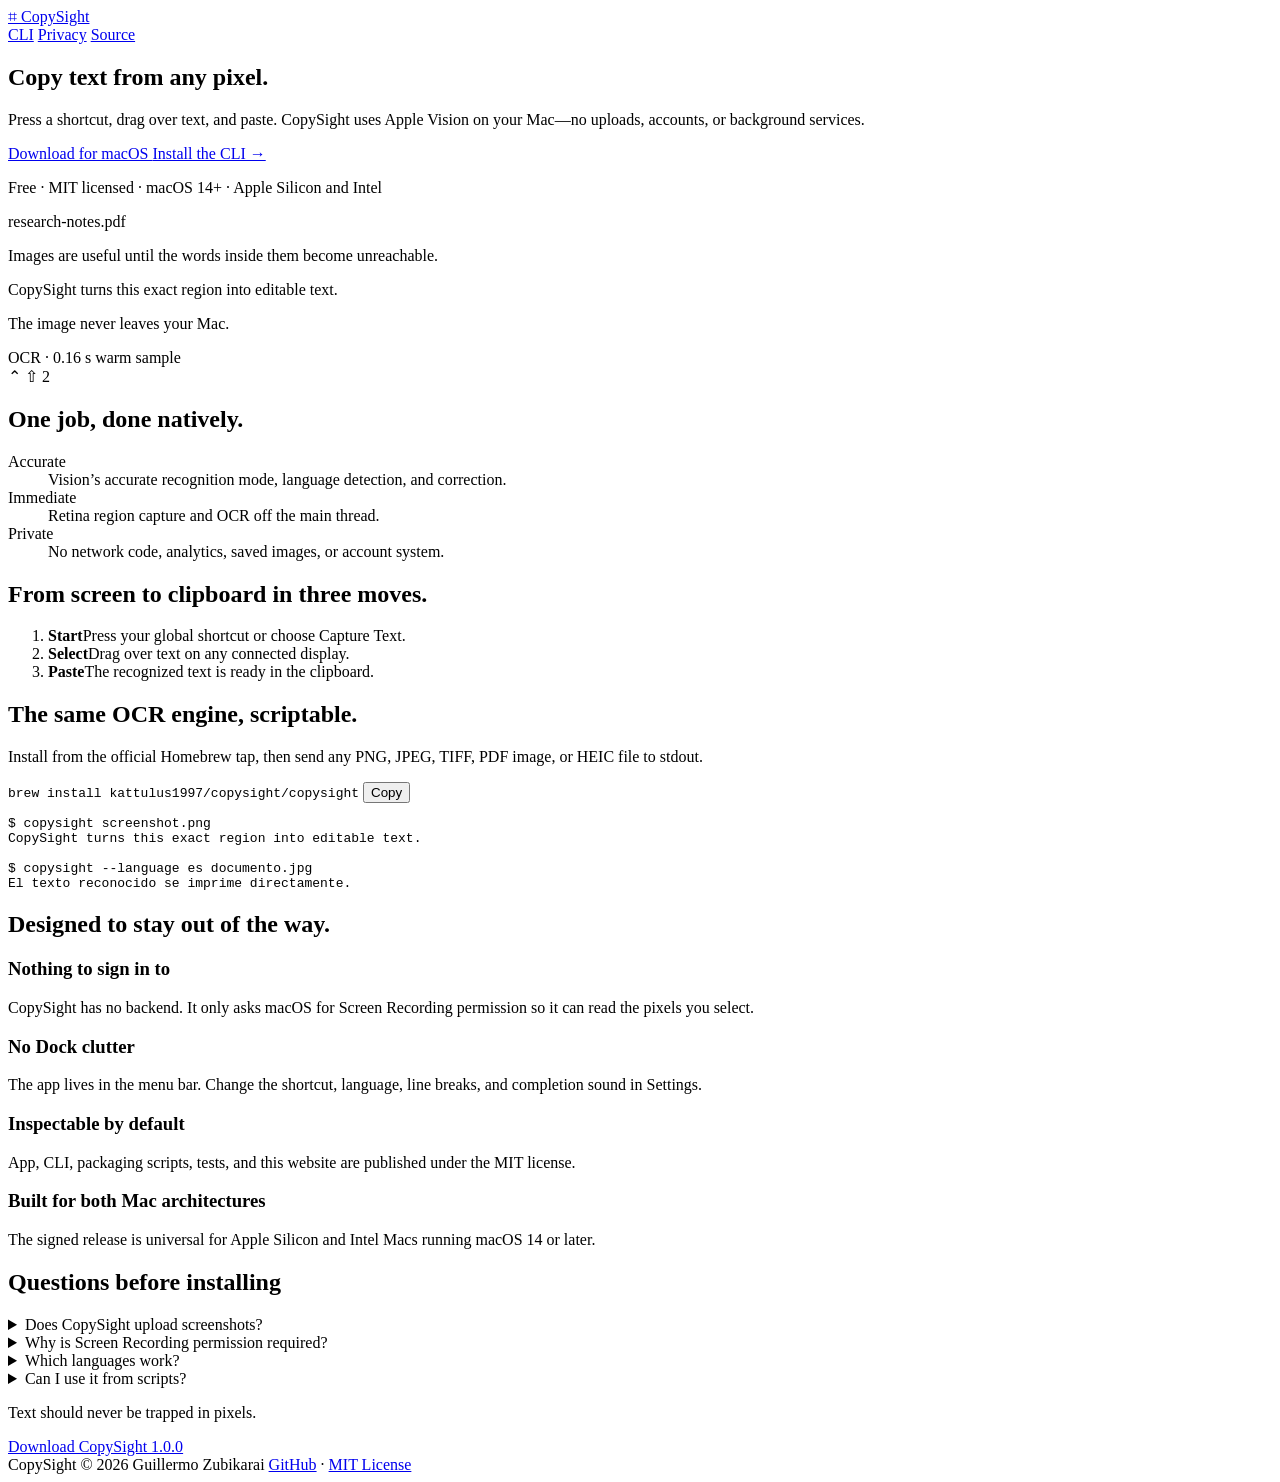
==== web/index.html @ 138e0316 "Release CopySight 1.0.0" ====
<!doctype html>
<html lang="en">
  <head>
    <meta charset="utf-8" />
    <meta name="viewport" content="width=device-width, initial-scale=1" />
    <title>CopySight — Fast, private OCR for macOS</title>
    <meta
      name="description"
      content="Copy text from any pixel on your Mac. Native, private OCR with a menu bar app and an open-source CLI."
    />
    <meta name="theme-color" content="#f2efe7" />
    <link rel="canonical" href="https://copysight.guillermozubikarai.dev/" />
    <link rel="stylesheet" href="/styles.css" />
    <script type="application/ld+json">
      {
        "@context": "https://schema.org",
        "@type": "SoftwareApplication",
        "name": "CopySight",
        "operatingSystem": "macOS 14 or later",
        "applicationCategory": "UtilitiesApplication",
        "softwareVersion": "1.0.0",
        "license": "https://opensource.org/license/mit",
        "downloadUrl": "https://github.com/kattulus1997/copysight/releases/latest/download/CopySight-1.0.0.dmg",
        "codeRepository": "https://github.com/kattulus1997/copysight"
      }
    </script>
  </head>
  <body>
    <header class="site-header">
      <a class="wordmark" href="#top" aria-label="CopySight home">
        <span aria-hidden="true">⌗</span> CopySight
      </a>
      <nav aria-label="Primary navigation">
        <a href="#cli">CLI</a>
        <a href="#privacy">Privacy</a>
        <a href="https://github.com/kattulus1997/copysight">Source</a>
      </nav>
    </header>

    <main id="top">
      <section class="hero">
        <div class="hero-copy">
          <h1>Copy text from any pixel.</h1>
          <p class="lede">
            Press a shortcut, drag over text, and paste. CopySight uses Apple Vision on your Mac—no uploads,
            accounts, or background services.
          </p>
          <div class="actions">
            <a class="primary-action" href="https://github.com/kattulus1997/copysight/releases/latest/download/CopySight-1.0.0.dmg">
              Download for macOS
            </a>
            <a class="text-action" href="#cli">Install the CLI →</a>
          </div>
          <p class="requirements">Free · MIT licensed · macOS 14+ · Apple Silicon and Intel</p>
        </div>

        <div class="capture-demo" aria-label="Illustration of selecting text on screen">
          <div class="window-bar"><i></i><i></i><i></i><span>research-notes.pdf</span></div>
          <div class="document">
            <p>Images are useful until the words inside them become unreachable.</p>
            <p class="selected">CopySight turns this exact region into editable text.</p>
            <p>The image never leaves your Mac.</p>
            <div class="selection-label">OCR · 0.16 s warm sample</div>
          </div>
          <div class="shortcut">⌃ ⇧ 2</div>
        </div>
      </section>

      <section class="principles" aria-labelledby="principles-title">
        <h2 id="principles-title">One job, done natively.</h2>
        <dl>
          <div><dt>Accurate</dt><dd>Vision’s accurate recognition mode, language detection, and correction.</dd></div>
          <div><dt>Immediate</dt><dd>Retina region capture and OCR off the main thread.</dd></div>
          <div><dt>Private</dt><dd>No network code, analytics, saved images, or account system.</dd></div>
        </dl>
      </section>

      <section class="steps" aria-labelledby="steps-title">
        <div>
          <h2 id="steps-title">From screen to clipboard in three moves.</h2>
        </div>
        <ol>
          <li><strong>Start</strong><span>Press your global shortcut or choose Capture Text.</span></li>
          <li><strong>Select</strong><span>Drag over text on any connected display.</span></li>
          <li><strong>Paste</strong><span>The recognized text is ready in the clipboard.</span></li>
        </ol>
      </section>

      <section class="cli" id="cli" aria-labelledby="cli-title">
        <div class="cli-intro">
          <h2 id="cli-title">The same OCR engine, scriptable.</h2>
          <p>Install from the official Homebrew tap, then send any PNG, JPEG, TIFF, PDF image, or HEIC file to stdout.</p>
        </div>
        <div class="terminal" aria-label="CopySight CLI installation commands">
          <div class="terminal-row">
            <code>brew install kattulus1997/copysight/copysight</code>
            <button type="button" data-copy="brew install kattulus1997/copysight/copysight">Copy</button>
          </div>
          <pre><code><span>$</span> copysight screenshot.png
CopySight turns this exact region into editable text.

<span>$</span> copysight --language es documento.jpg
El texto reconocido se imprime directamente.</code></pre>
        </div>
      </section>

      <section class="details" id="privacy" aria-labelledby="details-title">
        <h2 id="details-title">Designed to stay out of the way.</h2>
        <div class="detail-grid">
          <article><h3>Nothing to sign in to</h3><p>CopySight has no backend. It only asks macOS for Screen Recording permission so it can read the pixels you select.</p></article>
          <article><h3>No Dock clutter</h3><p>The app lives in the menu bar. Change the shortcut, language, line breaks, and completion sound in Settings.</p></article>
          <article><h3>Inspectable by default</h3><p>App, CLI, packaging scripts, tests, and this website are published under the MIT license.</p></article>
          <article><h3>Built for both Mac architectures</h3><p>The signed release is universal for Apple Silicon and Intel Macs running macOS 14 or later.</p></article>
        </div>
      </section>

      <section class="faq" aria-labelledby="faq-title">
        <h2 id="faq-title">Questions before installing</h2>
        <details><summary>Does CopySight upload screenshots?</summary><p>No. Screen capture and OCR run locally with ScreenCaptureKit and Vision. Captured images are not saved.</p></details>
        <details><summary>Why is Screen Recording permission required?</summary><p>macOS protects screen pixels. CopySight needs that system permission only to capture the region you draw.</p></details>
        <details><summary>Which languages work?</summary><p>Automatic detection is the default. English and Spanish can also be selected explicitly for more predictable correction.</p></details>
        <details><summary>Can I use it from scripts?</summary><p>Yes. The <code>copysight</code> CLI writes recognized text to stdout and errors to stderr.</p></details>
      </section>

      <section class="final-cta">
        <p>Text should never be trapped in pixels.</p>
        <a class="primary-action" href="https://github.com/kattulus1997/copysight/releases/latest/download/CopySight-1.0.0.dmg">Download CopySight 1.0.0</a>
      </section>
    </main>

    <footer>
      <!-- deslop-ignore-next-line 15 -->
      <span>CopySight © 2026 Guillermo Zubikarai</span>
      <span><a href="https://github.com/kattulus1997/copysight">GitHub</a> · <a href="https://github.com/kattulus1997/copysight/blob/main/LICENSE">MIT License</a></span>
    </footer>
    <script src="/app.js" defer></script>
  </body>
</html>
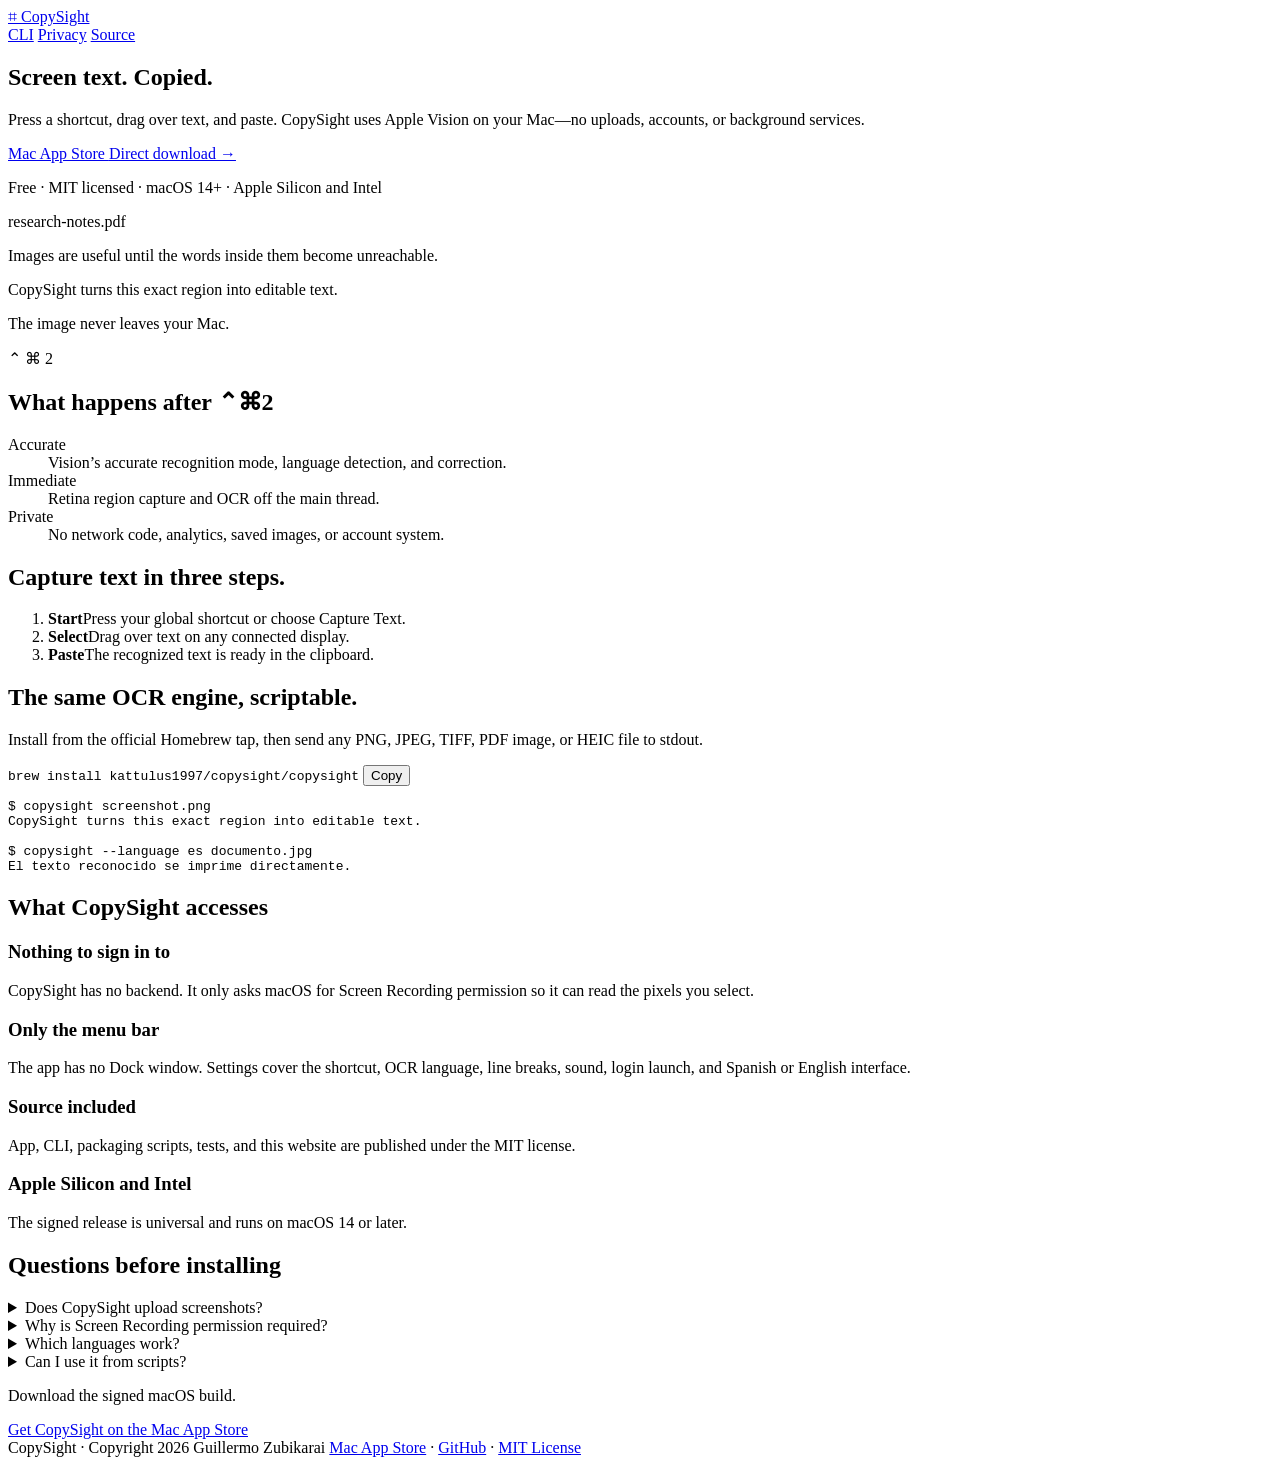
==== commit ce1be255: "Release CopySight 1.1.0" ====
--- a/web/index.html
+++ b/web/index.html
@@ -8,9 +8,9 @@
       name="description"
       content="Copy text from any pixel on your Mac. Native, private OCR with a menu bar app and an open-source CLI."
     />
-    <meta name="theme-color" content="#f2efe7" />
+    <meta name="theme-color" content="#f7f7f5" />
     <link rel="canonical" href="https://copysight.guillermozubikarai.dev/" />
-    <link rel="stylesheet" href="/styles.css" />
+    <link rel="stylesheet" href="/styles.css?v=1.1.0" />
     <script type="application/ld+json">
       {
         "@context": "https://schema.org",
@@ -18,9 +18,10 @@
         "name": "CopySight",
         "operatingSystem": "macOS 14 or later",
         "applicationCategory": "UtilitiesApplication",
-        "softwareVersion": "1.0.0",
+        "softwareVersion": "1.1.0",
         "license": "https://opensource.org/license/mit",
-        "downloadUrl": "https://github.com/kattulus1997/copysight/releases/latest/download/CopySight-1.0.0.dmg",
+        "downloadUrl": "https://github.com/kattulus1997/copysight/releases/latest/download/CopySight-1.1.0.dmg",
+        "installUrl": "https://apps.apple.com/app/id6797554906",
         "codeRepository": "https://github.com/kattulus1997/copysight"
       }
     </script>
@@ -40,34 +41,33 @@
     <main id="top">
       <section class="hero">
         <div class="hero-copy">
-          <h1>Copy text from any pixel.</h1>
+          <h1>Screen text. Copied.</h1>
           <p class="lede">
             Press a shortcut, drag over text, and paste. CopySight uses Apple Vision on your Mac—no uploads,
             accounts, or background services.
           </p>
           <div class="actions">
-            <a class="primary-action" href="https://github.com/kattulus1997/copysight/releases/latest/download/CopySight-1.0.0.dmg">
-              Download for macOS
+            <a class="primary-action" href="https://apps.apple.com/app/id6797554906">
+              Mac App Store
             </a>
-            <a class="text-action" href="#cli">Install the CLI →</a>
+            <a class="text-action" href="https://github.com/kattulus1997/copysight/releases/latest/download/CopySight-1.1.0.dmg">Direct download →</a>
           </div>
           <p class="requirements">Free · MIT licensed · macOS 14+ · Apple Silicon and Intel</p>
         </div>
 
         <div class="capture-demo" aria-label="Illustration of selecting text on screen">
-          <div class="window-bar"><i></i><i></i><i></i><span>research-notes.pdf</span></div>
+          <div class="window-bar">research-notes.pdf</div>
           <div class="document">
             <p>Images are useful until the words inside them become unreachable.</p>
             <p class="selected">CopySight turns this exact region into editable text.</p>
             <p>The image never leaves your Mac.</p>
-            <div class="selection-label">OCR · 0.16 s warm sample</div>
           </div>
-          <div class="shortcut">⌃ ⇧ 2</div>
+          <div class="shortcut">⌃ ⌘ 2</div>
         </div>
       </section>
 
       <section class="principles" aria-labelledby="principles-title">
-        <h2 id="principles-title">One job, done natively.</h2>
+        <h2 id="principles-title">What happens after ⌃⌘2</h2>
         <dl>
           <div><dt>Accurate</dt><dd>Vision’s accurate recognition mode, language detection, and correction.</dd></div>
           <div><dt>Immediate</dt><dd>Retina region capture and OCR off the main thread.</dd></div>
@@ -77,7 +77,7 @@
 
       <section class="steps" aria-labelledby="steps-title">
         <div>
-          <h2 id="steps-title">From screen to clipboard in three moves.</h2>
+          <h2 id="steps-title">Capture text in three steps.</h2>
         </div>
         <ol>
           <li><strong>Start</strong><span>Press your global shortcut or choose Capture Text.</span></li>
@@ -105,12 +105,12 @@
       </section>
 
       <section class="details" id="privacy" aria-labelledby="details-title">
-        <h2 id="details-title">Designed to stay out of the way.</h2>
-        <div class="detail-grid">
+        <h2 id="details-title">What CopySight accesses</h2>
+        <div class="detail-list">
           <article><h3>Nothing to sign in to</h3><p>CopySight has no backend. It only asks macOS for Screen Recording permission so it can read the pixels you select.</p></article>
-          <article><h3>No Dock clutter</h3><p>The app lives in the menu bar. Change the shortcut, language, line breaks, and completion sound in Settings.</p></article>
-          <article><h3>Inspectable by default</h3><p>App, CLI, packaging scripts, tests, and this website are published under the MIT license.</p></article>
-          <article><h3>Built for both Mac architectures</h3><p>The signed release is universal for Apple Silicon and Intel Macs running macOS 14 or later.</p></article>
+          <article><h3>Only the menu bar</h3><p>The app has no Dock window. Settings cover the shortcut, OCR language, line breaks, sound, login launch, and Spanish or English interface.</p></article>
+          <article><h3>Source included</h3><p>App, CLI, packaging scripts, tests, and this website are published under the MIT license.</p></article>
+          <article><h3>Apple Silicon and Intel</h3><p>The signed release is universal and runs on macOS 14 or later.</p></article>
         </div>
       </section>
 
@@ -123,15 +123,14 @@
       </section>
 
       <section class="final-cta">
-        <p>Text should never be trapped in pixels.</p>
-        <a class="primary-action" href="https://github.com/kattulus1997/copysight/releases/latest/download/CopySight-1.0.0.dmg">Download CopySight 1.0.0</a>
+        <p>Download the signed macOS build.</p>
+        <a class="primary-action" href="https://apps.apple.com/app/id6797554906">Get CopySight on the Mac App Store</a>
       </section>
     </main>
 
     <footer>
-      <!-- deslop-ignore-next-line 15 -->
-      <span>CopySight © 2026 Guillermo Zubikarai</span>
-      <span><a href="https://github.com/kattulus1997/copysight">GitHub</a> · <a href="https://github.com/kattulus1997/copysight/blob/main/LICENSE">MIT License</a></span>
+      <span>CopySight · Copyright 2026 Guillermo Zubikarai</span>
+      <span><a href="https://apps.apple.com/app/id6797554906">Mac App Store</a> · <a href="https://github.com/kattulus1997/copysight">GitHub</a> · <a href="https://github.com/kattulus1997/copysight/blob/main/LICENSE">MIT License</a></span>
     </footer>
     <script src="/app.js" defer></script>
   </body>
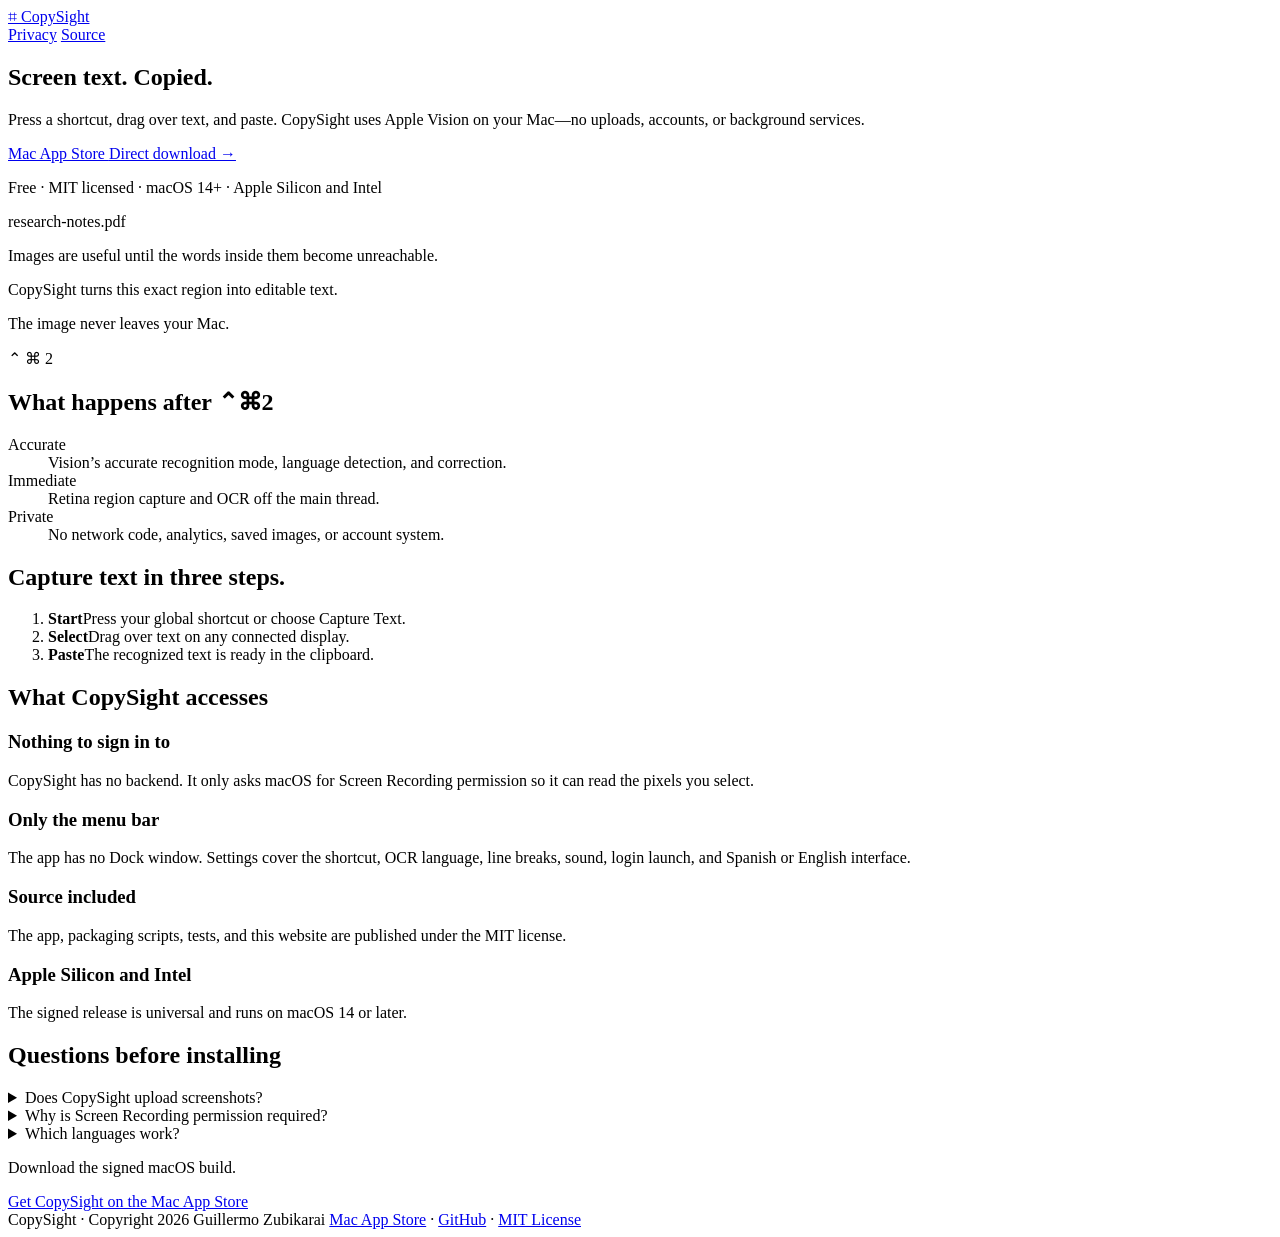
==== commit b8b1e07d: "Remove command-line distribution" ====
--- a/web/index.html
+++ b/web/index.html
@@ -6,7 +6,7 @@
     <title>CopySight — Fast, private OCR for macOS</title>
     <meta
       name="description"
-      content="Copy text from any pixel on your Mac. Native, private OCR with a menu bar app and an open-source CLI."
+      content="Copy text from any pixel on your Mac with a native, private, open-source menu bar app."
     />
     <meta name="theme-color" content="#f7f7f5" />
     <link rel="canonical" href="https://copysight.guillermozubikarai.dev/" />
@@ -32,7 +32,6 @@
         <span aria-hidden="true">⌗</span> CopySight
       </a>
       <nav aria-label="Primary navigation">
-        <a href="#cli">CLI</a>
         <a href="#privacy">Privacy</a>
         <a href="https://github.com/kattulus1997/copysight">Source</a>
       </nav>
@@ -86,30 +85,12 @@
         </ol>
       </section>
 
-      <section class="cli" id="cli" aria-labelledby="cli-title">
-        <div class="cli-intro">
-          <h2 id="cli-title">The same OCR engine, scriptable.</h2>
-          <p>Install from the official Homebrew tap, then send any PNG, JPEG, TIFF, PDF image, or HEIC file to stdout.</p>
-        </div>
-        <div class="terminal" aria-label="CopySight CLI installation commands">
-          <div class="terminal-row">
-            <code>brew install kattulus1997/copysight/copysight</code>
-            <button type="button" data-copy="brew install kattulus1997/copysight/copysight">Copy</button>
-          </div>
-          <pre><code><span>$</span> copysight screenshot.png
-CopySight turns this exact region into editable text.
-
-<span>$</span> copysight --language es documento.jpg
-El texto reconocido se imprime directamente.</code></pre>
-        </div>
-      </section>
-
       <section class="details" id="privacy" aria-labelledby="details-title">
         <h2 id="details-title">What CopySight accesses</h2>
         <div class="detail-list">
           <article><h3>Nothing to sign in to</h3><p>CopySight has no backend. It only asks macOS for Screen Recording permission so it can read the pixels you select.</p></article>
           <article><h3>Only the menu bar</h3><p>The app has no Dock window. Settings cover the shortcut, OCR language, line breaks, sound, login launch, and Spanish or English interface.</p></article>
-          <article><h3>Source included</h3><p>App, CLI, packaging scripts, tests, and this website are published under the MIT license.</p></article>
+          <article><h3>Source included</h3><p>The app, packaging scripts, tests, and this website are published under the MIT license.</p></article>
           <article><h3>Apple Silicon and Intel</h3><p>The signed release is universal and runs on macOS 14 or later.</p></article>
         </div>
       </section>
@@ -119,7 +100,6 @@
         <details><summary>Does CopySight upload screenshots?</summary><p>No. Screen capture and OCR run locally with ScreenCaptureKit and Vision. Captured images are not saved.</p></details>
         <details><summary>Why is Screen Recording permission required?</summary><p>macOS protects screen pixels. CopySight needs that system permission only to capture the region you draw.</p></details>
         <details><summary>Which languages work?</summary><p>Automatic detection is the default. English and Spanish can also be selected explicitly for more predictable correction.</p></details>
-        <details><summary>Can I use it from scripts?</summary><p>Yes. The <code>copysight</code> CLI writes recognized text to stdout and errors to stderr.</p></details>
       </section>
 
       <section class="final-cta">
@@ -132,6 +112,5 @@
       <span>CopySight · Copyright 2026 Guillermo Zubikarai</span>
       <span><a href="https://apps.apple.com/app/id6797554906">Mac App Store</a> · <a href="https://github.com/kattulus1997/copysight">GitHub</a> · <a href="https://github.com/kattulus1997/copysight/blob/main/LICENSE">MIT License</a></span>
     </footer>
-    <script src="/app.js" defer></script>
   </body>
 </html>
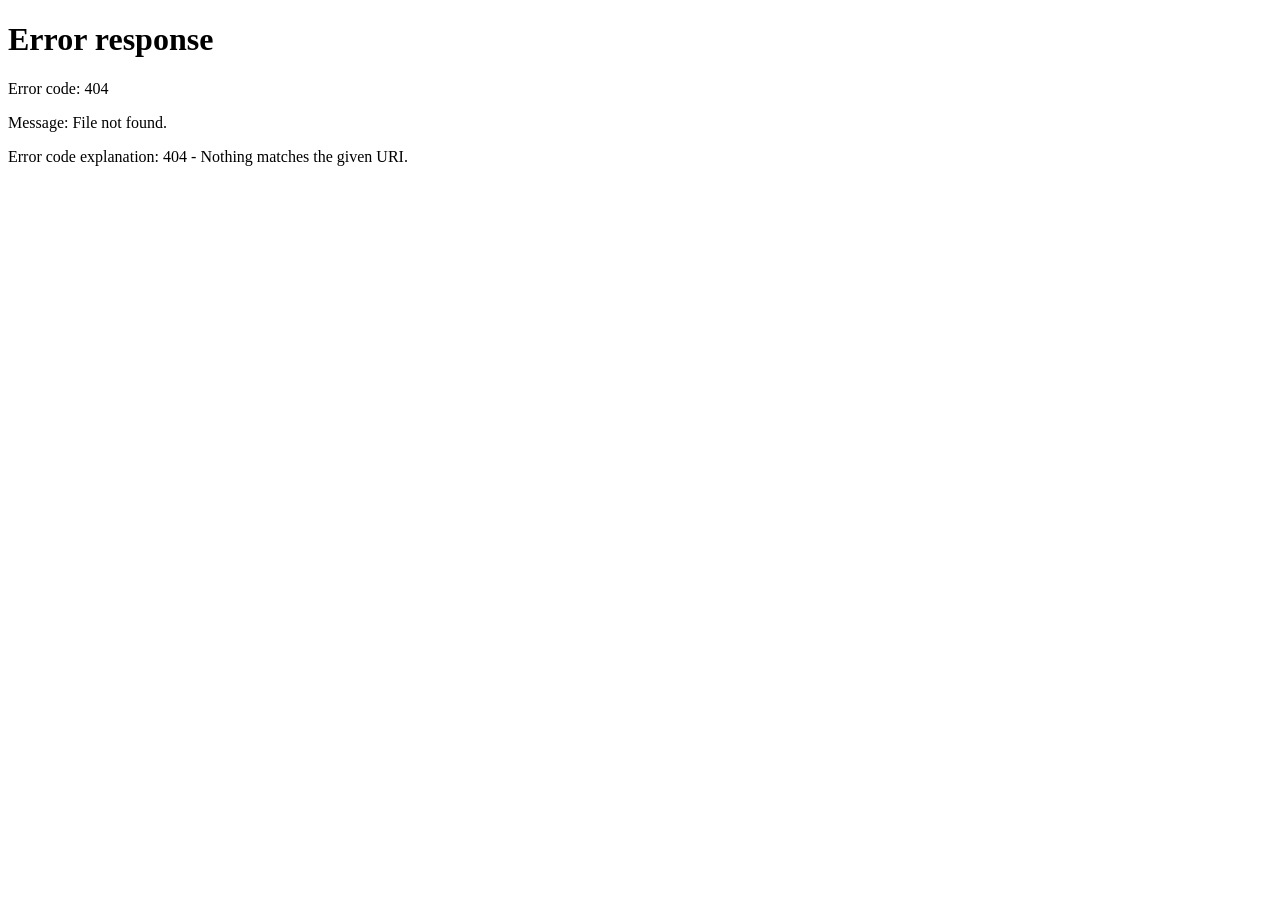
==== commit 7f7d922a: "Localize and cache the CopySight website" ====
--- a/web/index.html
+++ b/web/index.html
@@ -3,114 +3,11 @@
   <head>
     <meta charset="utf-8" />
     <meta name="viewport" content="width=device-width, initial-scale=1" />
-    <title>CopySight — Fast, private OCR for macOS</title>
-    <meta
-      name="description"
-      content="Copy text from any pixel on your Mac with a native, private, open-source menu bar app."
-    />
-    <meta name="theme-color" content="#f7f7f5" />
-    <link rel="canonical" href="https://copysight.guillermozubikarai.dev/" />
-    <link rel="stylesheet" href="/styles.css?v=1.1.0" />
-    <script type="application/ld+json">
-      {
-        "@context": "https://schema.org",
-        "@type": "SoftwareApplication",
-        "name": "CopySight",
-        "operatingSystem": "macOS 14 or later",
-        "applicationCategory": "UtilitiesApplication",
-        "softwareVersion": "1.1.0",
-        "license": "https://opensource.org/license/mit",
-        "downloadUrl": "https://github.com/kattulus1997/copysight/releases/latest/download/CopySight-1.1.0.dmg",
-        "installUrl": "https://apps.apple.com/app/id6797554906",
-        "codeRepository": "https://github.com/kattulus1997/copysight"
-      }
-    </script>
+    <meta name="robots" content="noindex" />
+    <meta http-equiv="refresh" content="0; url=/en" />
+    <title>CopySight</title>
   </head>
   <body>
-    <header class="site-header">
-      <a class="wordmark" href="#top" aria-label="CopySight home">
-        <span aria-hidden="true">⌗</span> CopySight
-      </a>
-      <nav aria-label="Primary navigation">
-        <a href="#privacy">Privacy</a>
-        <a href="https://github.com/kattulus1997/copysight">Source</a>
-      </nav>
-    </header>
-
-    <main id="top">
-      <section class="hero">
-        <div class="hero-copy">
-          <h1>Screen text. Copied.</h1>
-          <p class="lede">
-            Press a shortcut, drag over text, and paste. CopySight uses Apple Vision on your Mac—no uploads,
-            accounts, or background services.
-          </p>
-          <div class="actions">
-            <a class="primary-action" href="https://apps.apple.com/app/id6797554906">
-              Mac App Store
-            </a>
-            <a class="text-action" href="https://github.com/kattulus1997/copysight/releases/latest/download/CopySight-1.1.0.dmg">Direct download →</a>
-          </div>
-          <p class="requirements">Free · MIT licensed · macOS 14+ · Apple Silicon and Intel</p>
-        </div>
-
-        <div class="capture-demo" aria-label="Illustration of selecting text on screen">
-          <div class="window-bar">research-notes.pdf</div>
-          <div class="document">
-            <p>Images are useful until the words inside them become unreachable.</p>
-            <p class="selected">CopySight turns this exact region into editable text.</p>
-            <p>The image never leaves your Mac.</p>
-          </div>
-          <div class="shortcut">⌃ ⌘ 2</div>
-        </div>
-      </section>
-
-      <section class="principles" aria-labelledby="principles-title">
-        <h2 id="principles-title">What happens after ⌃⌘2</h2>
-        <dl>
-          <div><dt>Accurate</dt><dd>Vision’s accurate recognition mode, language detection, and correction.</dd></div>
-          <div><dt>Immediate</dt><dd>Retina region capture and OCR off the main thread.</dd></div>
-          <div><dt>Private</dt><dd>No network code, analytics, saved images, or account system.</dd></div>
-        </dl>
-      </section>
-
-      <section class="steps" aria-labelledby="steps-title">
-        <div>
-          <h2 id="steps-title">Capture text in three steps.</h2>
-        </div>
-        <ol>
-          <li><strong>Start</strong><span>Press your global shortcut or choose Capture Text.</span></li>
-          <li><strong>Select</strong><span>Drag over text on any connected display.</span></li>
-          <li><strong>Paste</strong><span>The recognized text is ready in the clipboard.</span></li>
-        </ol>
-      </section>
-
-      <section class="details" id="privacy" aria-labelledby="details-title">
-        <h2 id="details-title">What CopySight accesses</h2>
-        <div class="detail-list">
-          <article><h3>Nothing to sign in to</h3><p>CopySight has no backend. It only asks macOS for Screen Recording permission so it can read the pixels you select.</p></article>
-          <article><h3>Only the menu bar</h3><p>The app has no Dock window. Settings cover the shortcut, OCR language, line breaks, sound, login launch, and Spanish or English interface.</p></article>
-          <article><h3>Source included</h3><p>The app, packaging scripts, tests, and this website are published under the MIT license.</p></article>
-          <article><h3>Apple Silicon and Intel</h3><p>The signed release is universal and runs on macOS 14 or later.</p></article>
-        </div>
-      </section>
-
-      <section class="faq" aria-labelledby="faq-title">
-        <h2 id="faq-title">Questions before installing</h2>
-        <details><summary>Does CopySight upload screenshots?</summary><p>No. Screen capture and OCR run locally with ScreenCaptureKit and Vision. Captured images are not saved.</p></details>
-        <details><summary>Why is Screen Recording permission required?</summary><p>macOS protects screen pixels. CopySight needs that system permission only to capture the region you draw.</p></details>
-        <details><summary>Which languages work?</summary><p>Automatic detection is the default. English and Spanish can also be selected explicitly for more predictable correction.</p></details>
-      </section>
-
-      <section class="final-cta">
-        <p>Download the signed macOS build.</p>
-        <a class="primary-action" href="https://apps.apple.com/app/id6797554906">Get CopySight on the Mac App Store</a>
-      </section>
-    </main>
-
-    <footer>
-      <span>CopySight · Copyright 2026 Guillermo Zubikarai</span>
-      <span><a href="https://apps.apple.com/app/id6797554906">Mac App Store</a> · <a href="https://github.com/kattulus1997/copysight">GitHub</a> · <a href="https://github.com/kattulus1997/copysight/blob/main/LICENSE">MIT License</a></span>
-    </footer>
+    <p><a href="/en">Continue to CopySight</a></p>
   </body>
 </html>
